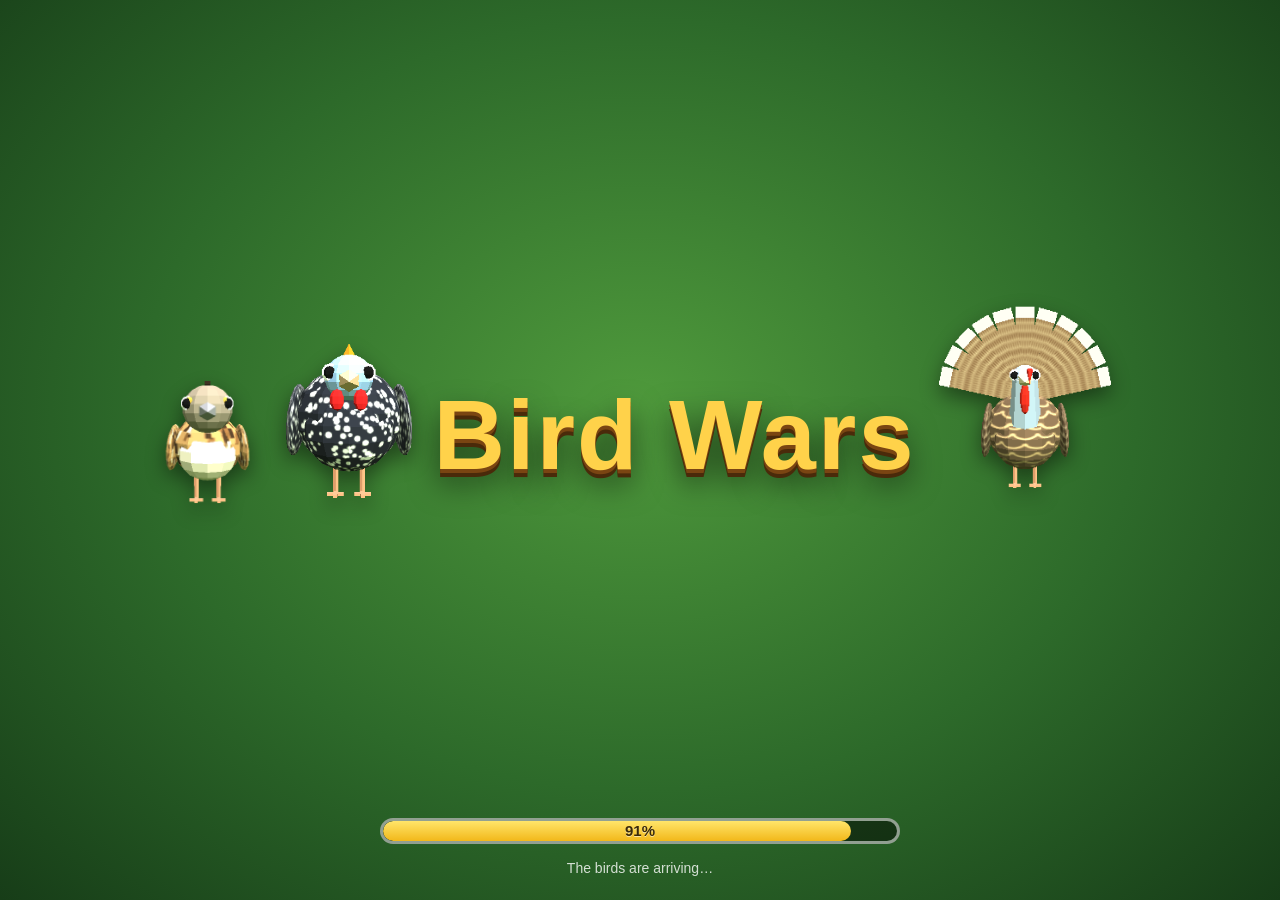
==== bird-fortress/index.html @ 9ffe7127 "Each cleared wave adds +1 day; expensive Base Expansion doubles build limits Co-Authored-By: Claude " ====
<!DOCTYPE html>
<html lang="en">
<head>
<meta http-equiv="Cache-Control" content="no-cache">
<meta charset="UTF-8">
<meta name="viewport" content="width=device-width, initial-scale=1, maximum-scale=1, user-scalable=no, viewport-fit=cover">
<meta name="mobile-web-app-capable" content="yes">
<meta name="apple-mobile-web-app-capable" content="yes">
<meta name="apple-mobile-web-app-status-bar-style" content="black-translucent">
<meta name="theme-color" content="#1d3a24">
<title>Bird Wars</title>
<link rel="manifest" href="manifest.json">
<style>
:root { --gold:#ffd24a; --green:#4caf50; --dark:rgba(18,28,20,.86); --panel:#f6ecd4; --wood:#8a5a2a; --red:#e04a3a; }
* { box-sizing:border-box; -webkit-tap-highlight-color:transparent; }
html,body { margin:0; height:100%; overflow:hidden; background:#000; font-family:'Trebuchet MS','Segoe UI',Roboto,Arial,sans-serif; color:#fff;
  user-select:none; -webkit-user-select:none; touch-action:none; overscroll-behavior:none; }
canvas#c { position:fixed; inset:0; width:100vw; height:100vh; height:100dvh; display:block; }
.hidden { display:none !important; }
button { font-family:inherit; cursor:pointer; touch-action:manipulation; }
.screen { position:fixed; inset:0; display:flex; flex-direction:column; align-items:center; justify-content:center; z-index:20; padding:env(safe-area-inset-top) env(safe-area-inset-right) env(safe-area-inset-bottom) env(safe-area-inset-left); }

/* ---------- загрузка ---------- */
#loading { background:radial-gradient(circle at 50% 40%,#2e5a34,#0e1a10); z-index:50; }
#loading .logo { font-size:clamp(28px,7vw,54px); font-weight:900; color:var(--gold); text-shadow:0 4px 0 #6a3a10, 0 8px 20px #000; margin-bottom:24px; }
.lbar { width:min(70vw,420px); height:16px; background:#0006; border-radius:10px; overflow:hidden; border:2px solid #fff4; }
.lbar i { display:block; height:100%; width:0; background:linear-gradient(90deg,#8ad04a,#ffd24a); transition:width .2s; }
#loadtxt { margin-top:10px; opacity:.8; font-size:14px; }

/* ---------- главное меню ---------- */
#menu { background:linear-gradient(90deg,rgba(0,0,0,.55),rgba(0,0,0,0) 60%); align-items:flex-start; padding-left:max(6vw,env(safe-area-inset-left)); }
.title { margin:0; font-size:clamp(34px,8vw,76px); line-height:.95; font-weight:900; color:var(--gold); letter-spacing:1px;
  text-shadow:0 3px 0 #7a4512,0 6px 0 #4a2a0a,0 10px 24px rgba(0,0,0,.6); }
.sub { margin:8px 0 18px; font-size:clamp(13px,2.4vw,18px); opacity:.9; text-shadow:0 2px 4px #000; }
.menu-col { display:flex; flex-direction:column; gap:12px; width:min(78vw,340px); }
.big { font-size:clamp(17px,3.4vw,24px); font-weight:900; letter-spacing:1px; color:#fff; padding:14px 18px; border:none; border-radius:14px;
  background:linear-gradient(#6cc04a,#3a8a2a); box-shadow:0 5px 0 #24561a,0 8px 18px rgba(0,0,0,.4); text-shadow:0 2px 0 #24561a; transition:transform .08s; }
.big:active { transform:translateY(4px); box-shadow:0 1px 0 #24561a; }
.big.blue { background:linear-gradient(#4aa8e0,#2a6ab0); box-shadow:0 5px 0 #1a3a6a,0 8px 18px rgba(0,0,0,.4); text-shadow:0 2px 0 #1a3a6a; }
.big.red { background:linear-gradient(#e86a4a,#b03a2a); box-shadow:0 5px 0 #6a1a10,0 8px 18px rgba(0,0,0,.4); text-shadow:0 2px 0 #6a1a10; }
.big.gray { background:linear-gradient(#9a9a9a,#666); box-shadow:0 5px 0 #333,0 8px 18px rgba(0,0,0,.4); text-shadow:0 2px 0 #333; }
.big:disabled { filter:grayscale(1) brightness(.7); }
.big small { display:block; font-size:12px; font-weight:400; opacity:.9; letter-spacing:0; }
.ver { position:fixed; right:12px; bottom:8px; font-size:11px; opacity:.6; }

/* ---------- панели ---------- */
.card { background:var(--panel); color:#3a2a14; border-radius:18px; border:4px solid #c8a060; box-shadow:0 10px 40px rgba(0,0,0,.6); }
#settings .card { width:min(94vw,560px); max-height:92vh; overflow:auto; padding:16px 18px; touch-action:pan-y; }
.card h2 { margin:0 0 10px; text-align:center; color:#6a3a10; font-size:24px; }
.row { display:flex; align-items:center; justify-content:space-between; gap:10px; padding:8px 0; border-bottom:1px dashed #c8a06088; flex-wrap:wrap; }
.row label { font-weight:700; }
.seg { display:flex; gap:4px; flex-wrap:wrap; }
.seg button { border:none; border-radius:8px; padding:8px 10px; background:#d8c49a; color:#4a3014; font-weight:700; font-size:13px; }
.seg button.on { background:#4caf50; color:#fff; }
input[type=range] { width:min(46vw,220px); accent-color:#4caf50; touch-action:pan-x; }
select { font-size:14px; padding:6px; border-radius:8px; }
.tog { width:56px; height:30px; border-radius:15px; border:none; background:#aaa; position:relative; }
.tog::after { content:''; position:absolute; top:3px; left:3px; width:24px; height:24px; border-radius:50%; background:#fff; transition:left .15s; }
.tog.on { background:#4caf50; } .tog.on::after { left:29px; }

/* ---------- выбор героя ---------- */
#select { background:none; justify-content:flex-end; align-items:stretch; pointer-events:none; }
#select > * { pointer-events:auto; }
#selTitle { position:fixed; top:max(10px,env(safe-area-inset-top)); left:0; right:0; text-align:center; font-size:clamp(22px,4.5vw,36px); font-weight:900; color:var(--gold); text-shadow:0 3px 0 #6a3a10,0 6px 12px #000; pointer-events:none; }
#heroCard { position:fixed; left:max(14px,env(safe-area-inset-left)); top:50%; transform:translateY(-50%); width:min(42vw,320px); padding:14px; }
#heroCard h3 { margin:0 0 4px; font-size:22px; color:#6a3a10; }
#heroCard p { margin:4px 0; font-size:14px; }
.stat { display:flex; align-items:center; gap:8px; font-size:13px; margin:4px 0; }
.stat b { width:84px; } .stat .sb { flex:1; height:9px; background:#0002; border-radius:5px; overflow:hidden; } .stat .sb i { display:block; height:100%; background:#4caf50; }
.perk { background:#fff8; border-radius:8px; padding:6px 8px; font-size:13px; margin-top:6px; border-left:4px solid #e0a020; }
#selNav { position:fixed; bottom:max(14px,env(safe-area-inset-bottom)); left:0; right:0; display:flex; justify-content:center; align-items:center; gap:12px; }
.arrow { width:60px; height:60px; border-radius:50%; border:none; font-size:28px; font-weight:900; color:#fff; background:linear-gradient(#e0a020,#a86a10); box-shadow:0 4px 0 #6a3a08; }
#dragHint { position:fixed; bottom:96px; left:0; right:0; text-align:center; font-size:13px; opacity:.8; pointer-events:none; text-shadow:0 1px 3px #000; }
@media (orientation:portrait) { #heroCard { top:auto; bottom:150px; left:50%; transform:translateX(-50%); width:min(92vw,420px); } }

/* ---------- HUD ---------- */
#hud { position:fixed; inset:0; z-index:10; pointer-events:none; }
#hud button, #hud .slot { pointer-events:auto; }
#touch { position:fixed; inset:0; z-index:9; touch-action:none; }
#topbar { position:absolute; top:max(6px,env(safe-area-inset-top)); left:max(6px,env(safe-area-inset-left)); right:max(6px,env(safe-area-inset-right)); display:flex; justify-content:space-between; align-items:flex-start; gap:6px; }
#res { display:flex; flex-wrap:wrap; gap:4px; max-width:34vw; }
.chip { background:var(--dark); border-radius:16px; padding:3px 9px 3px 5px; font-weight:800; font-size:14px; display:flex; align-items:center; gap:3px; border:2px solid #ffffff22; min-width:58px; }
.chip .ic { font-size:15px; } .chip.full { color:#ffb070; } .chip.coins { color:var(--gold); border-color:#ffd24a66; }
#basebox { flex:1; max-width:440px; text-align:center; }
#basebox .lbl { font-size:12px; font-weight:800; text-shadow:0 1px 3px #000; }
.hpbar { position:relative; height:20px; background:#0009; border:2px solid #fff; border-radius:10px; overflow:hidden; box-shadow:0 3px 8px #0006; }
.hpbar i { display:block; height:100%; width:100%; background:linear-gradient(#7ee05a,#2e9a2a); transition:width .25s; }
.hpbar i.mid { background:linear-gradient(#ffd24a,#d89a10); } .hpbar i.low { background:linear-gradient(#ff7a5a,#c02a1a); }
.hpbar span { position:absolute; inset:0; font-size:12px; font-weight:900; line-height:16px; text-shadow:0 1px 2px #000; }
#waveinfo { margin-top:3px; display:inline-block; background:var(--dark); border-radius:10px; padding:2px 10px; font-size:13px; font-weight:800; }
#waveinfo.alarm { background:#b02a1aee; animation:pulse 1s infinite; }
@keyframes pulse { 50% { transform:scale(1.06); } }
#topright { display:flex; gap:6px; align-items:center; }
#daytxt { background:var(--dark); border-radius:12px; padding:4px 8px; font-size:13px; font-weight:800; }
.sq { width:44px; height:44px; border-radius:12px; border:2px solid #fff6; background:var(--dark); font-size:20px; color:#fff; }
#leftinfo { position:absolute; left:max(8px,env(safe-area-inset-left)); top:calc(max(6px,env(safe-area-inset-top)) + 64px); width:min(34vw,240px); display:flex; flex-direction:column; gap:5px; }
.phb { display:flex; align-items:center; gap:4px; font-size:14px; } .phb .hpbar { flex:1; height:14px; } .phb .hpbar span { line-height:11px; font-size:10px; }
#quest { background:var(--dark); border-radius:10px; padding:5px 8px; font-size:12px; border-left:4px solid var(--gold); }
#quest b { color:var(--gold); }
#birdcount { background:var(--dark); border-radius:10px; padding:3px 8px; font-size:12px; align-self:flex-start; }
#compass { position:absolute; top:42%; left:50%; width:44px; height:44px; margin:-22px; font-size:34px; color:var(--gold); text-shadow:0 0 6px #000; display:flex; align-items:center; justify-content:center; }
#btn-wave { position:absolute; right:max(8px,env(safe-area-inset-right)); top:calc(max(6px,env(safe-area-inset-top)) + 54px); border:none; border-radius:12px; padding:8px 10px; font-weight:800; font-size:12px; color:#fff; background:linear-gradient(#e08a2a,#a85a10); box-shadow:0 3px 0 #6a3a08; }
#prompt { position:absolute; left:50%; bottom:calc(max(10px,env(safe-area-inset-bottom)) + 84px); transform:translateX(-50%); }
#prompt button { border:none; border-radius:14px; padding:10px 16px; font-size:15px; font-weight:800; color:#3a2a14; background:linear-gradient(#fff3c8,#f0c860); box-shadow:0 4px 0 #a07020,0 6px 14px #0006; white-space:nowrap; }
#toolbar { position:absolute; left:50%; transform:translateX(-50%); bottom:max(8px,env(safe-area-inset-bottom)); display:flex; gap:6px; background:#0007; padding:5px; border-radius:16px; }
.slot { width:58px; height:62px; border-radius:12px; border:2px solid #ffffff33; background:linear-gradient(#3a4a3a,#1e2a1e); color:#fff; font-size:26px; display:flex; flex-direction:column; align-items:center; justify-content:center; padding:0; }
.slot small { font-size:10px; font-weight:700; opacity:.9; margin-top:1px; }
.slot.on { border-color:var(--gold); box-shadow:0 0 0 2px var(--gold) inset; }
.slot.locked { opacity:.45; }
.stick { position:absolute; width:130px; height:130px; margin:-65px; border-radius:50%; background:radial-gradient(circle,#ffffff22,#ffffff0a); border:3px solid #ffffff55; pointer-events:none; opacity:.55; transition:opacity .15s; }
.stick.active { opacity:1; }
.stick .knob { position:absolute; left:50%; top:50%; width:58px; height:58px; margin:-29px; border-radius:50%; background:radial-gradient(circle at 35% 35%,#fff,#bbb); box-shadow:0 3px 8px #0008; }
.stick .lbl { position:absolute; top:-20px; width:100%; text-align:center; font-size:11px; font-weight:700; opacity:.85; text-shadow:0 1px 2px #000; }
#actions { position:absolute; right:max(14px,env(safe-area-inset-right)); bottom:calc(max(10px,env(safe-area-inset-bottom)) + 76px); display:grid; grid-template-areas:'. use' 'run act'; align-items:end; justify-items:center; gap:8px 10px; }
#btn-use { grid-area:use; } #btn-act { grid-area:act; } #btn-run { grid-area:run; width:72px; height:72px; font-size:32px; }
@media (max-height:430px) { #btn-run { width:64px; height:64px; font-size:28px; } }
.round { width:64px; height:64px; border-radius:50%; border:3px solid #fff8; font-size:28px; color:#fff; background:radial-gradient(circle at 40% 35%,#6a8a6a,#253525); box-shadow:0 4px 10px #0008; }
.round.bigr { width:84px; height:84px; font-size:38px; background:radial-gradient(circle at 40% 35%,#ff9a5a,#b04a1a); }
.round:active { transform:scale(.92); }
#buildbar { position:absolute; left:50%; transform:translateX(-50%); bottom:calc(max(8px,env(safe-area-inset-bottom)) + 76px); display:flex; gap:8px; align-items:center; background:var(--dark); padding:8px; border-radius:16px; border:2px solid var(--gold); }
#buildbar button { border:none; border-radius:12px; padding:10px 12px; font-weight:800; font-size:14px; color:#fff; }
#bb-place { background:linear-gradient(#6cc04a,#3a8a2a); } #bb-rot { background:linear-gradient(#4aa8e0,#2a6ab0); } #bb-cancel { background:linear-gradient(#e86a4a,#b03a2a); }
#bb-info { font-size:12px; max-width:150px; line-height:1.25; }
#bb-info .bad { color:#ff8a7a; }
#bars { position:fixed; inset:0; pointer-events:none; z-index:8; }
.wbar { position:absolute; width:44px; height:6px; margin-left:-22px; background:#000a; border-radius:3px; overflow:hidden; border:1px solid #0008; }
.wbar i { display:block; height:100%; }
#floats { position:fixed; inset:0; pointer-events:none; z-index:12; }
.ft { position:absolute; font-weight:900; font-size:18px; text-shadow:0 2px 0 #000,0 0 6px #000; white-space:nowrap; transform:translate(-50%,-50%); }
#toasts { position:fixed; top:calc(max(6px,env(safe-area-inset-top)) + 84px); left:50%; transform:translateX(-50%); z-index:30; display:flex; flex-direction:column; align-items:center; gap:5px; pointer-events:none; width:min(40vw,460px); }
@media (orientation:portrait) { #toasts { width:92vw; top:auto; bottom:170px; } }
.toast { background:var(--dark); border-radius:12px; padding:6px 12px; font-weight:700; font-size:13px; border-left:5px solid #8ab4f8; animation:tin .25s; text-align:center; }
.toast.good { border-color:#6ad04a; } .toast.bad { border-color:#ff5a4a; } .toast.warn { border-color:#ffc04a; }
@keyframes tin { from { opacity:0; transform:translateY(-10px); } }
#banner { position:fixed; top:34%; left:0; right:0; text-align:center; font-size:clamp(40px,10vw,86px); font-weight:900; color:#ff6a4a; text-shadow:0 4px 0 #5a1008,0 8px 24px #000; z-index:25; pointer-events:none; animation:ban 2.2s forwards; }
@keyframes ban { 0% { transform:scale(2); opacity:0; } 15% { transform:scale(1); opacity:1; } 80% { opacity:1; } 100% { opacity:0; transform:scale(.9); } }
#flash { position:fixed; inset:0; background:radial-gradient(circle,transparent 50%,rgba(255,0,0,.5)); opacity:0; pointer-events:none; z-index:11; transition:opacity .3s; }
#saveic { position:fixed; right:12px; bottom:12px; font-size:20px; opacity:0; transition:opacity .4s; z-index:30; pointer-events:none; }

/* ---------- модальные окна ---------- */
#modal { position:fixed; inset:0; z-index:40; background:#0008; display:flex; align-items:center; justify-content:center; padding:max(8px,env(safe-area-inset-top)) max(8px,env(safe-area-inset-right)) max(8px,env(safe-area-inset-bottom)) max(8px,env(safe-area-inset-left)); }
#modal .card { width:min(96vw,760px); max-height:94vh; display:flex; flex-direction:column; overflow:hidden; }
.mhead { display:flex; align-items:center; justify-content:space-between; padding:8px 12px; background:linear-gradient(#c8904a,#a06a2a); color:#fff; font-weight:900; font-size:19px; text-shadow:0 2px 0 #5a3a10; }
.mhead button { width:40px; height:40px; border-radius:10px; border:none; background:#e04a3a; color:#fff; font-size:20px; font-weight:900; box-shadow:0 3px 0 #7a1a10; }
#mtabs { display:flex; gap:4px; padding:6px 8px 0; overflow-x:auto; flex-shrink:0; touch-action:pan-x; }
#mtabs button { border:none; border-radius:10px 10px 0 0; padding:8px 10px; font-weight:800; font-size:13px; background:#d8c49a; color:#5a3a14; white-space:nowrap; }
#mtabs button.on { background:#fffaf0; }
#mbody { padding:10px; overflow-y:auto; background:#fffaf0; flex:1; touch-action:pan-y; -webkit-overflow-scrolling:touch; }
.grid { display:grid; grid-template-columns:repeat(auto-fill,minmax(150px,1fr)); gap:8px; }
.item { background:#fff; border:2px solid #e0c890; border-radius:12px; padding:8px; display:flex; flex-direction:column; gap:4px; color:#3a2a14; text-align:left; font-size:13px; }
.item .nm { font-weight:900; font-size:14px; } .item .ico { font-size:28px; } .item .ds { font-size:11px; opacity:.8; flex:1; }
.item.lock { opacity:.55; }
.item .limit { text-align:center; font-size:12px; font-weight:800; color:#5a7a2a; background:#eef6e0; border-radius:8px; padding:2px 0; }
.item .limit.full { color:#b03a1a; background:#fbe4dc; }
.item.lock .limit { opacity:1; }
.cost { font-weight:800; font-size:13px; } .cost .no { color:#d0301a; }
.btn { border:none; border-radius:10px; padding:9px 12px; font-weight:800; font-size:14px; color:#fff; background:linear-gradient(#6cc04a,#3a8a2a); box-shadow:0 3px 0 #24561a; }
.btn.blue { background:linear-gradient(#4aa8e0,#2a6ab0); box-shadow:0 3px 0 #1a3a6a; } .btn.red { background:linear-gradient(#e86a4a,#b03a2a); box-shadow:0 3px 0 #6a1a10; }
.btn.gold { background:linear-gradient(#ffd24a,#d89a10); color:#4a2a08; box-shadow:0 3px 0 #8a5a08; }
.btn:disabled { filter:grayscale(1); opacity:.6; }
.sect { margin:6px 0 10px; } .sect h4 { margin:0 0 6px; color:#6a3a10; font-size:15px; }
.binfo { display:flex; gap:12px; align-items:center; flex-wrap:wrap; }
.binfo .ico { font-size:44px; }
.hpline { height:12px; background:#0002; border-radius:6px; overflow:hidden; width:200px; } .hpline i { display:block; height:100%; background:#4caf50; }
.acts { display:flex; flex-wrap:wrap; gap:8px; margin-top:8px; }
.bird-pic { width:84px; height:84px; border-radius:12px; background:radial-gradient(circle,#e8f4d8,#a8c890); object-fit:contain; align-self:center; }
.bird-row { display:flex; gap:10px; align-items:center; background:#fff; border:2px solid #e0c890; border-radius:12px; padding:6px; margin-bottom:6px; color:#3a2a14; font-size:13px; flex-wrap:wrap; }
.bird-row .bird-pic { width:56px; height:56px; }
.bird-row .info { flex:1; min-width:120px; }
.tag { display:inline-block; font-size:11px; padding:1px 6px; border-radius:6px; background:#e8d8b0; margin-left:4px; }
.tag.g { background:#c8f0b0; } .tag.r { background:#ffd0c0; }

/* ---------- пауза / конец ---------- */
#pause, #over, #bye { background:rgba(0,0,0,.6); z-index:45; }
#over h1 { color:#ff6a4a; font-size:clamp(32px,8vw,64px); margin:0 0 8px; text-shadow:0 4px 0 #5a1008; }
#bye h1 { color:var(--gold); }
#rotate { position:fixed; inset:0; z-index:60; background:#0e1a10f0; display:none; flex-direction:column; align-items:center; justify-content:center; text-align:center; padding:20px; gap:14px; font-size:18px; }
#rotate .ph { font-size:64px; animation:rot 2s infinite; }
@keyframes rot { 50% { transform:rotate(90deg); } }
@media (orientation:portrait) and (pointer:coarse) { body.ask-rotate #rotate { display:flex; } }

/* компактнее на маленьких экранах */
@media (max-height:430px) {
  .chip { font-size:12px; padding:2px 7px 2px 4px; min-width:50px; } .chip .ic { font-size:13px; }
  .slot { width:50px; height:52px; font-size:22px; } .slot small { font-size:9px; }
  .round { width:56px; height:56px; font-size:24px; } .round.bigr { width:74px; height:74px; font-size:32px; }
  #leftinfo { top:calc(max(6px,env(safe-area-inset-top)) + 54px); }
  #actions { bottom:calc(max(8px,env(safe-area-inset-bottom)) + 66px); }
  #prompt { bottom:calc(max(8px,env(safe-area-inset-bottom)) + 70px); }
  #buildbar { bottom:calc(max(8px,env(safe-area-inset-bottom)) + 66px); }
  .big { padding:10px 16px; }
  .menu-col { gap:9px; }
}
@media (orientation:portrait) {
  #res { max-width:60vw; } #basebox { position:absolute; top:62px; left:0; right:0; margin:auto; max-width:80vw; }
  #leftinfo { top:130px; }
  .slot { width:52px; }
}

#crosshair { position:absolute; left:50%; top:50%; width:8px; height:8px; margin:-4px; border-radius:50%; background:#fff; box-shadow:0 0 0 2px #0008; display:none; }
body.fp #crosshair { display:block; }
.seedrow { display:flex; align-items:center; gap:6px; margin-top:8px; flex-wrap:wrap; }
.seedrow input { width:120px; font-size:16px; padding:5px 8px; border-radius:8px; border:2px solid #c8a060; background:#fff; color:#3a2a14; font-family:inherit; user-select:text; -webkit-user-select:text; }
.seedrow .biome { font-size:12px; font-weight:800; color:#2a6a2a; }
#over .results { width:min(94vw,640px); max-height:92vh; overflow-y:auto; padding:14px 16px; text-align:center; touch-action:pan-y; }
#over .results h1 { color:#c0301a; font-size:clamp(26px,6vw,40px); margin:0 0 4px; text-shadow:none; }
.rsub { font-size:13px; opacity:.85; margin-bottom:10px; }
.rgrid { display:grid; grid-template-columns:repeat(auto-fill,minmax(150px,1fr)); gap:5px; text-align:left; }
#over-menu { position:sticky; bottom:0; width:min(80vw,320px); }
@media (max-height:430px) { #over .results { padding:8px 12px; } #over .results h1 { font-size:24px; } .rs { padding:3px 6px; font-size:12px; } .rs .ri { font-size:16px; } .rs b { font-size:14px; } .rnote { margin:6px 0; } .rsub { margin-bottom:6px; } }
.rs { display:flex; align-items:center; gap:8px; background:#fff; border:2px solid #e0c890; border-radius:10px; padding:6px 8px; font-size:13px; }
.rs .ri { font-size:20px; width:24px; text-align:center; } .rs .rl { flex:1; } .rs b { font-size:16px; color:#6a3a10; font-variant-numeric:tabular-nums; }
.rnote { margin:10px 0; font-size:12px; color:#a04020; }
.stb { display:flex; align-items:center; gap:4px; font-size:11px; margin-top:-2px; }
.stbar { flex:1; height:6px; background:#0008; border-radius:3px; overflow:hidden; border:1px solid #fff6; }
.stbar i { display:block; height:100%; width:100%; background:linear-gradient(90deg,#ffd24a,#ffe98a); }
.stbar i.tired { background:#e0703a; }
#btn-run.on { background:radial-gradient(circle at 40% 35%,#ffe066,#d89a10); border-color:#fff; }
#daytxt small { font-size:10px; font-weight:700; opacity:.9; }
#bossbar { margin:4px auto 0; width:90%; background:#3a0a0acc; border:2px solid #ff6a4a; border-radius:10px; padding:2px 8px 4px; font-size:12px; font-weight:900; }
#bossbar .bb { height:8px; background:#0008; border-radius:4px; overflow:hidden; margin-top:2px; } #bossbar .bb i { display:block; height:100%; background:linear-gradient(90deg,#ff3a2a,#ff9a4a); }
#langpick { background:radial-gradient(circle at 50% 40%,#2e5a34ee,#0e1a10f5); z-index:55; }
#langpick .lp { width:min(94vw,560px); max-height:92vh; overflow-y:auto; padding:14px 16px; touch-action:pan-y; }
#lp-list { display:grid; grid-template-columns:repeat(auto-fill,minmax(150px,1fr)); gap:8px; }
#lp-list button { display:flex; align-items:center; gap:10px; border:2px solid #e0c890; background:#fff; border-radius:12px; padding:10px 12px; font-size:17px; font-weight:800; color:#3a2a14; text-align:left; }
#lp-list button .fl { font-size:28px; line-height:1; }
#lp-list button.on { border-color:#4caf50; background:#eaf7e2; box-shadow:0 0 0 2px #4caf50 inset; }
.langbtn { position:fixed; right:max(12px,env(safe-area-inset-right)); top:max(12px,env(safe-area-inset-top)); width:48px; height:48px; border-radius:50%; border:2px solid #fff8; background:#0008; font-size:24px; color:#fff; }
/* ---------- загрузка: название и три птицы рядом с ним, жёлтая полоска ---------- */
#loading { background:radial-gradient(ellipse at 50% 45%,#4f9a3c 0%,#2d6a2a 55%,#173d18 100%); }
.ld-row { position:absolute; left:0; right:0; top:44%; transform:translateY(-50%); display:flex; align-items:flex-end; justify-content:center; padding:0 12px; }
.ld-side { display:flex; align-items:flex-end; }
.ldb { display:block; height:min(clamp(80px,19vmin,170px),17vw); width:auto; filter:drop-shadow(0 8px 10px rgba(0,0,0,.45)); animation:ldbreath 2.6s ease-in-out infinite; transform-origin:50% 100%; }
.ldb.ldsmall { height:min(clamp(60px,14vmin,125px),12vw); margin-right:-6px; animation-delay:.4s; }
.ldb.ldbig { height:min(clamp(100px,25vmin,220px),22vw); animation-delay:.9s; }
@keyframes ldbreath { 50% { transform:scale(1.04,0.97); } }
.ld-title { font-size:min(clamp(42px,11vmin,104px),10vw); font-weight:900; color:#ffd24a; letter-spacing:2px; white-space:nowrap; line-height:1.1; padding-bottom:clamp(6px,2vmin,16px); text-shadow:0 4px 0 #7a4512,0 8px 0 #4a2a0a,0 14px 30px rgba(0,0,0,.6); }
.ld-bottom { position:absolute; left:0; right:0; bottom:max(24px,env(safe-area-inset-bottom)); display:flex; flex-direction:column; align-items:center; gap:6px; }
#loading .lbar { position:relative; width:min(78vw,520px); height:26px; background:#0007; border:3px solid #fff8; border-radius:14px; }
#loading .lbar i { background:linear-gradient(#ffe56a,#f2b81a); border-radius:10px; }
#loadpct { position:absolute; inset:0; text-align:center; font-weight:900; font-size:15px; line-height:20px; color:#3a2a08; text-shadow:0 1px 0 #fff8; }
/* ---------- слоты сохранений ---------- */
#slotsTitle { font-size:18px; font-weight:900; text-shadow:0 2px 4px #000; }
#slotList { display:flex; flex-direction:column; gap:8px; }
.slotrow { display:flex; gap:6px; }
.slotbtn { flex:1; display:flex; flex-direction:column; align-items:flex-start; gap:2px; text-align:left; border:none; border-radius:12px; padding:9px 12px; background:linear-gradient(#4aa8e0,#2a6ab0); color:#fff; box-shadow:0 4px 0 #1a3a6a; font-size:16px; }
.slotbtn small { font-size:12px; opacity:.95; } .slotbtn .sl2 { font-size:11px; opacity:.8; }
.slotbtn.empty { background:linear-gradient(#6cc04a,#3a8a2a); box-shadow:0 4px 0 #24561a; }
.slotbtn.warn { background:linear-gradient(#e8a03a,#b0661a); }
.slotbtn:disabled { filter:grayscale(1) brightness(.7); }
.slotdel { border:none; border-radius:12px; padding:0 10px; background:linear-gradient(#e86a4a,#b03a2a); color:#fff; font-weight:800; font-size:12px; box-shadow:0 4px 0 #6a1a10; }
@media (max-height:500px) { #menu.slots-open .title, #menu.slots-open .sub { display:none; } .slotbtn { padding:6px 10px; font-size:14px; } #slotList { gap:6px; } }
/* ---------- совместная игра ---------- */
#lobby { background:rgba(0,0,0,.65); z-index:56; }
#lobby .lb { width:min(94vw,520px); max-height:92vh; overflow-y:auto; padding:14px 16px; text-align:center; touch-action:pan-y; }
#lobby h2 { margin:0 0 6px; }
.lb-coderow { font-size:16px; font-weight:700; display:flex; gap:8px; align-items:center; justify-content:center; flex-wrap:wrap; }
#lb-code { font-size:34px; letter-spacing:6px; color:#6a3a10; background:#fff; border:3px dashed #c8a060; border-radius:12px; padding:2px 12px; user-select:text; -webkit-user-select:text; }
#lb-players { margin-top:8px; font-weight:800; }
#lb-list { display:flex; flex-direction:column; gap:5px; margin:6px 0; }
.lb-p { display:flex; align-items:center; gap:8px; background:#fff; border:2px solid #e0c890; border-radius:10px; padding:6px 10px; font-size:15px; text-align:left; }
.lb-p .tag { margin-left:auto; }
#lb-wait { font-size:14px; opacity:.85; margin:6px 0; }
#lb-note { font-size:12px; background:#eef6e0; border-radius:8px; padding:6px 8px; margin:6px 0; }
.lb-btns { display:flex; gap:8px; justify-content:center; flex-wrap:wrap; }
.lb-btns .big { flex:1; min-width:130px; padding:10px 12px; font-size:17px; }
#joinCode { font-size:30px; letter-spacing:8px; text-align:center; text-transform:uppercase; padding:8px; border-radius:12px; border:3px solid #ffd24a; background:#fffaf0; color:#3a2a14; font-family:inherit; font-weight:900; user-select:text; -webkit-user-select:text; }
#mpbadge { background:#5a2a7acc; border-radius:10px; padding:3px 8px; font-size:12px; font-weight:800; align-self:flex-start; }
@media (max-height:430px) { #lb-code { font-size:26px; } #lb-note { font-size:11px; } .lb-p { padding:3px 8px; font-size:13px; } }
/* ---------- предупреждение о графике «ПК» ---------- */
#pcwarn { background:rgba(0,0,0,.7); z-index:58; }
#pcwarn .pcw { width:min(92vw,520px); max-height:92vh; overflow-y:auto; padding:16px 18px; text-align:center; touch-action:pan-y; border-color:#e0a020; }
#pcwarn h2 { color:#c0301a; font-size:26px; margin:0 0 6px; letter-spacing:1px; }
.pcw-head { font-size:18px; font-weight:900; color:#6a3a10; }
#pcwarn p { font-size:14px; margin:8px 0; }
.pcw-note { background:#ffe8e0; border:2px dashed #e06a4a; border-radius:10px; padding:8px 10px; color:#a02a1a; font-weight:700; }
.pcw-btns { display:flex; gap:10px; justify-content:center; margin-top:10px; flex-wrap:wrap; }
.pcw-btns .big { flex:1; min-width:140px; padding:10px 14px; font-size:18px; }
.seg button.pcq { background:#2a2e3a; color:#ffd24a; }
.seg button.pcq.on { background:linear-gradient(#ffd24a,#d89a10); color:#4a2a08; }
@media (max-height:430px) { #pcwarn p { font-size:12px; margin:5px 0; } #pcwarn h2 { font-size:20px; } }
/* ---------- Золотые птицы ---------- */
.gbi { width:1.25em; height:1.25em; vertical-align:-0.3em; display:inline-block; }
#gbBadge { position:fixed; right:calc(max(12px,env(safe-area-inset-right)) + 58px); top:max(16px,env(safe-area-inset-top)); background:#0008; border:2px solid #ffd24a88; border-radius:20px; padding:6px 12px; font-size:18px; color:#ffd24a; }
.gbline { font-size:13px; margin-bottom:4px; color:#6a3a10; }
.lockline { background:#fff3c8; border:2px dashed #d8a020; border-radius:8px; padding:4px 8px; font-weight:800; font-size:13px; margin:4px 0; color:#8a5a08; }
#sel-go.gold { background:linear-gradient(#ffd24a,#d89a10); color:#4a2a08; box-shadow:0 5px 0 #8a5a08; text-shadow:none; }
.gbreward { margin:6px 0; font-size:16px; } .gbreward small { font-size:12px; opacity:.8; }
.wintxt { margin:4px 0 8px; font-size:15px; font-weight:700; color:#2a6a2a; }
#over.win .results h1 { color:#c89a10; }
#biomeSel { font-size:14px; padding:4px 6px; border-radius:8px; border:2px solid #c8a060; }
/* ---------- кат-сцена: остаётся только пауза ---------- */
body.cutscene #hud > *:not(#topright), body.cutscene #topright > *:not(#btn-pause), body.cutscene #bars, body.cutscene #floats { display:none !important; }
body.cutscene #touch { pointer-events:none; }
/* ---------- масштаб интерфейса (только GUI, мир не меняется) ---------- */
:root { --ui: 1; }
.rico { width:1.05em; height:1.05em; display:inline-block; vertical-align:-0.18em; }
.seg.diff { margin-top:4px; } .seg.diff button { padding:6px 7px; font-size:12px; }
.seg.diff button.on.d-hard { background:#e0782a; } .seg.diff button.on.d-impossible { background:#b02a2a; } .seg.diff button.on.d-easy { background:#3aa0d0; }
#res { transform:scale(var(--ui)); transform-origin:top left; }
#basebox { transform:scale(var(--ui)); transform-origin:top center; }
#topright { transform:scale(var(--ui)); transform-origin:top right; }
#leftinfo { transform:scale(var(--ui)); transform-origin:top left; top:calc(max(6px,env(safe-area-inset-top)) + 64px * var(--ui)); }
#btn-wave { transform:scale(var(--ui)); transform-origin:top right; top:calc(max(6px,env(safe-area-inset-top)) + 54px * var(--ui)); }
#toolbar { transform:translateX(-50%) scale(var(--ui)); transform-origin:bottom center; }
#prompt { transform:translateX(-50%) scale(var(--ui)); transform-origin:bottom center; bottom:calc(max(10px,env(safe-area-inset-bottom)) + 84px * var(--ui)); }
#buildbar { transform:translateX(-50%) scale(var(--ui)); transform-origin:bottom center; bottom:calc(max(8px,env(safe-area-inset-bottom)) + 76px * var(--ui)); }
#actions { transform:scale(var(--ui)); transform-origin:bottom right; bottom:calc(max(10px,env(safe-area-inset-bottom)) + 76px * var(--ui)); }
.stick { transform:scale(var(--ui)); }
#compass { font-size:calc(34px * var(--ui)); }
.ft { font-size:calc(18px * var(--ui)); }
#toasts { transform:translateX(-50%) scale(var(--ui)); transform-origin:top center; }
#modal .card { width:calc(min(96vw,760px) / var(--ui)); max-height:calc(94vh / var(--ui)); transform:scale(var(--ui)); }
#settings .card { width:calc(min(94vw,560px) / var(--ui)); max-height:calc(92vh / var(--ui)); transform:scale(var(--ui)); }
#menu > * { transform:scale(var(--ui)); transform-origin:left center; }
#pause > *, #over > *, #bye > * { transform:scale(var(--ui)); }
#heroCard { top:calc(max(8px,env(safe-area-inset-top)) + 46px); transform:scale(var(--ui)); transform-origin:top left; }
#selNav { pointer-events:none; } #selNav > * { pointer-events:auto; }
#heroCard .stats { display:grid; grid-template-columns:1fr 1fr; column-gap:10px; }
#heroCard .stat b { width:66px; }
@media (max-height:430px) { #heroCard { padding:8px 10px; width:min(50vw,390px); } #heroCard > p, #heroCard .ddesc, #heroCard .perk, #heroCard .gbline { display:none; } #biomeSel { max-width:150px; font-size:12px; } #heroCard h3 { margin:0; } .seedrow { margin-top:5px; } .seedrow input { width:100px; padding:3px 6px; } .seg.diff { flex-wrap:nowrap; gap:3px; } .seg.diff button { padding:5px 4px; font-size:11px; white-space:nowrap; } #heroCard h3 { font-size:17px; } #heroCard p { font-size:12px; margin:2px 0; } #heroCard .stat { margin:1px 0; font-size:12px; } #heroCard .perk { font-size:12px; padding:4px 6px; margin-top:4px; } #dragHint { display:none; } }
#selNav { transform:scale(var(--ui)); transform-origin:bottom center; }
#selTitle { transform:scale(var(--ui)); transform-origin:top center; }
@media (max-height:430px) {
  #leftinfo { top:calc(max(6px,env(safe-area-inset-top)) + 54px * var(--ui)); }
  #actions { bottom:calc(max(8px,env(safe-area-inset-bottom)) + 66px * var(--ui)); }
  #prompt { bottom:calc(max(8px,env(safe-area-inset-bottom)) + 70px * var(--ui)); }
  #buildbar { bottom:calc(max(8px,env(safe-area-inset-bottom)) + 66px * var(--ui)); }
}
@media (orientation:portrait) {
  #heroCard { top:auto; transform:translateX(-50%) scale(var(--ui)); transform-origin:bottom center; }
  #toasts { transform:scale(var(--ui)); transform-origin:bottom center; left:4vw; }
  #leftinfo { top:calc(130px * var(--ui)); }
}
</style>
</head>
<body>
<canvas id="c"></canvas>
<div id="touch"></div>

<div id="loading" class="screen">
  <div class="ld-row">
    <div id="ld-left" class="ld-side"></div>
    <div class="ld-title">Bird Wars</div>
    <div id="ld-right" class="ld-side"></div>
  </div>
  <div class="ld-bottom">
    <div class="lbar"><i id="loadbar"></i><span id="loadpct">0%</span></div>
    <div id="loadtxt">Loading…</div>
  </div>
</div>

<div id="menu" class="screen hidden">
  <h1 class="title" data-i18n-html="title_html">Bird<br>Wars</h1>
  <div class="sub" data-i18n="subtitle"></div>
  <div class="menu-col" id="m-main">
    <button class="big" data-act="play" data-i18n="play"></button>
    <button class="big blue" data-act="settings" data-i18n="settings_b"></button>
    <button class="big red" data-act="exit" data-i18n="exit"></button>
  </div>
  <div class="menu-col hidden" id="m-play">
    <button class="big" data-act="new" data-i18n="newgame"></button>
    <button class="big blue" data-act="continue" id="btn-continue"><span data-i18n="continue"></span><small id="saveinfo"></small></button>
    <button class="big" data-act="mp" data-i18n="mp_btn" style="background:linear-gradient(#b06ae0,#7a3ab0);box-shadow:0 5px 0 #4a1a6a,0 8px 18px rgba(0,0,0,.4);text-shadow:0 2px 0 #4a1a6a"></button>
    <button class="big gray" data-act="back" data-i18n="back"></button>
  </div>
  <div class="menu-col hidden" id="m-mp">
    <button class="big" data-act="mp-create" data-i18n="mp_create"></button>
    <button class="big blue" data-act="mp-join" data-i18n="mp_join"></button>
    <button class="big gray" data-act="mp-back" data-i18n="back"></button>
  </div>
  <div class="menu-col hidden" id="m-join">
    <input id="joinCode" maxlength="5" autocomplete="off" autocapitalize="characters" spellcheck="false">
    <button class="big" data-act="join-next" data-i18n="next"></button>
    <button class="big gray" data-act="join-back" data-i18n="back"></button>
  </div>
  <div class="menu-col hidden" id="m-slots">
    <div id="slotsTitle"></div>
    <div id="slotList"></div>
    <button class="big gray" data-act="slots-back" data-i18n="back"></button>
  </div>
  <div class="ver" data-i18n="ver"></div>
  <button class="langbtn" id="btn-lang">🌍</button>
  <div id="gbBadge" title="Gold Coins"></div>
</div>

<div id="settings" class="screen hidden" style="background:rgba(0,0,0,.55)">
  <div class="card">
    <h2 data-i18n="s_title"></h2>
    <div class="row"><label data-i18n="s_lang"></label><select id="s-lang"></select></div>
    <div class="row"><label data-i18n="s_graphics"></label><div class="seg" id="s-quality">
      <button data-v="low" data-i18n="q_low"></button><button data-v="medium" data-i18n="q_medium"></button><button data-v="high" data-i18n="q_high"></button><button data-v="ultra" data-i18n="q_ultra"></button><button data-v="pc" class="pcq" data-i18n="q_pc"></button></div></div>
    <div class="row"><label data-i18n="s_res"></label><select id="s-res">
      <option value="auto" data-i18n="res_auto"></option><option value="480">854×480</option><option value="540">960×540</option><option value="720">1280×720</option><option value="900">1600×900</option><option value="1080">1920×1080</option><option value="1440">2560×1440</option></select></div>
    <div class="row"><label data-i18n="s_view"></label><div class="seg" id="s-view"><button data-v="third" data-i18n="view_third"></button><button data-v="first" data-i18n="view_first"></button></div></div>
    <div class="row"><label><span data-i18n="s_ui"></span> <span id="s-uiScaleV"></span></label><input type="range" id="s-uiScale" min="60" max="150" step="5"></div>
    <div class="row"><label data-i18n="s_music"></label><button class="tog" id="s-musicOn"></button></div>
    <div class="row"><label data-i18n="s_musicVol"></label><input type="range" id="s-musicVol" min="0" max="100"></div>
    <div class="row"><label data-i18n="s_sfx"></label><button class="tog" id="s-sfxOn"></button></div>
    <div class="row"><label data-i18n="s_sfxVol"></label><input type="range" id="s-sfxVol" min="0" max="100"></div>
    <div class="row"><label data-i18n="s_auto"></label><button class="tog" id="s-autoAct"></button></div>
    <div class="row"><label data-i18n="s_camDist"></label><input type="range" id="s-camDist" min="60" max="160"></div>
    <div class="row"><label data-i18n="s_sens"></label><input type="range" id="s-sens" min="30" max="200"></div>
    <div class="row"><label data-i18n="s_full"></label><button class="btn blue" id="s-full" data-i18n="s_fullBtn"></button></div>
    <div style="text-align:center;margin-top:12px"><button class="big gray" id="s-back" style="width:220px" data-i18n="back"></button></div>
  </div>
</div>

<div id="select" class="screen hidden">
  <div id="selTitle" data-i18n="sel_title"></div>
  <div id="heroCard" class="card"></div>
  <div id="dragHint" data-i18n="drag_hint"></div>
  <div id="selNav">
    <button class="big gray" id="sel-back" style="padding:12px 16px">◀</button>
    <button class="arrow" id="sel-prev">‹</button>
    <button class="big" id="sel-go" data-i18n="start"></button>
    <button class="arrow" id="sel-next">›</button>
  </div>
</div>

<div id="hud" class="hidden">
  <div id="topbar">
    <div id="res"></div>
    <div id="basebox">
      <div class="lbl" data-i18n="base_lbl"></div>
      <div class="hpbar"><i id="basehp"></i><span id="basehptxt"></span></div>
      <div id="waveinfo"></div>
      <div id="bossbar" class="hidden"><span id="bossname"></span><div class="bb"><i id="bosshp"></i></div></div>
    </div>
    <div id="topright"><span id="daytxt"></span><button class="sq" id="btn-view" title="1st / 3rd person (V)">👁</button><button class="sq" id="btn-pause">⏸</button></div>
  </div>
  <div id="leftinfo">
    <div class="phb">❤️<div class="hpbar"><i id="php"></i><span id="phptxt"></span></div></div>
    <div class="stb"><span>⚡</span><div class="stbar"><i id="pst"></i></div></div>
    <div id="quest"></div>
    <div id="birdcount"></div>
    <div id="mpbadge" class="hidden"></div>
  </div>
  <div id="compass" class="hidden">➤</div>
  <div id="crosshair"></div>
  <button id="btn-wave" data-i18n="wave_now"></button>
  <div id="prompt"></div>
  <div id="stickL" class="stick"><div class="lbl" data-i18n="move"></div><div class="knob"></div></div>
  <div id="stickR" class="stick"><div class="lbl" data-i18n="camera"></div><div class="knob"></div></div>
  <div id="actions">
    <button class="round" id="btn-run" title="Shift">🏃</button>
    <button class="round" id="btn-use" title="E">✋</button>
    <button class="round bigr" id="btn-act" title="Space">🪓</button>
  </div>
  <div id="buildbar" class="hidden">
    <div id="bb-info"></div>
    <button id="bb-rot">↻</button>
    <button id="bb-place" data-i18n="place"></button>
    <button id="bb-cancel">✖</button>
  </div>
  <div id="toolbar">
    <button class="slot" data-slot="axe">🪓<small data-i18n="tb_axe"></small></button>
    <button class="slot" data-slot="pick">⛏️<small data-i18n="tb_pick"></small></button>
    <button class="slot" data-slot="weapon">⚔️<small data-i18n="tb_weapon"></small></button>
    <button class="slot" data-slot="build">🔨<small data-i18n="tb_build"></small></button>
    <button class="slot" data-slot="inv">🎒<small data-i18n="tb_inv"></small></button>
    <button class="slot" data-slot="birds">🐦<small data-i18n="tb_birds"></small></button>
  </div>
</div>
<div id="bars"></div>
<div id="floats"></div>
<div id="toasts"></div>
<div id="flash"></div>
<div id="saveic">💾</div>

<div id="modal" class="hidden"><div class="card">
  <div class="mhead"><span id="mtitle"></span><button id="mclose">✕</button></div>
  <div id="mtabs"></div>
  <div id="mbody"></div>
</div></div>

<div id="pause" class="screen hidden">
  <h1 class="title" style="font-size:48px;margin-bottom:16px" data-i18n="pause"></h1>
  <div class="menu-col">
    <button class="big" data-p="resume" data-i18n="resume"></button>
    <button class="big blue" data-p="save" data-i18n="save_b"></button>
    <button class="big" data-p="invite" id="btn-invite" data-i18n="invite" style="background:linear-gradient(#b06ae0,#7a3ab0);box-shadow:0 5px 0 #4a1a6a"></button>
    <button class="big blue" data-p="settings" data-i18n="settings_b"></button>
    <button class="big red" data-p="menu" data-i18n="mainmenu"></button>
  </div>
</div>

<div id="over" class="screen hidden">
  <div class="card results">
    <h1 data-i18n="over_title"></h1>
    <div id="overtxt"></div>
    <button class="big" id="over-menu" data-i18n="mainmenu"></button>
  </div>
</div>

<div id="bye" class="screen hidden">
  <h1 class="title" data-i18n="bye_title"></h1>
  <p data-i18n="bye_txt"></p>
  <button class="big" id="bye-back" style="width:260px" data-i18n="bye_back"></button>
</div>

<div id="lobby" class="screen hidden">
  <div class="card lb">
    <h2 data-i18n="lobby_title"></h2>
    <div class="lb-coderow"><span data-i18n="lobby_code"></span> <b id="lb-code">…</b> <button class="btn blue" id="lb-copy" data-i18n="lobby_copy"></button></div>
    <div id="lb-players"></div>
    <div id="lb-list"></div>
    <div id="lb-wait" data-i18n="lobby_wait"></div>
    <div id="lb-note"></div>
    <div class="lb-btns">
      <button class="big red" id="lb-leave" data-i18n="lobby_leave"></button>
      <button class="big" id="lb-start" data-i18n="lobby_start"></button>
      <button class="big" id="lb-back" data-i18n="lobby_back"></button>
    </div>
  </div>
</div>

<div id="pcwarn" class="screen hidden">
  <div class="card pcw">
    <h2 data-i18n="pcw_title"></h2>
    <div class="pcw-head" data-i18n="pcw_head"></div>
    <p data-i18n="pcw_txt"></p>
    <p class="pcw-note" data-i18n="pcw_note"></p>
    <div class="pcw-btns">
      <button class="big red" id="pcw-cancel" data-i18n="cancel"></button>
      <button class="big" id="pcw-apply" data-i18n="apply"></button>
    </div>
  </div>
</div>

<div id="langpick" class="screen hidden">
  <div class="card lp">
    <h2 id="lp-title">🌍 Choose your language</h2>
    <div id="lp-list"></div>
  </div>
</div>

<div id="rotate">
  <div class="ph">📱</div>
  <div data-i18n-html="rotate_txt"></div>
  <button class="big" id="rot-ok" style="width:240px" data-i18n="rotate_ok"></button>
</div>

<script src="js/three.min.js?v=202611080721"></script>
<script src="js/data.js?v=202611080721"></script>
<script src="js/i18n_data.js?v=202611080721"></script>
<script src="js/i18n.js?v=202611080721"></script>
<script src="js/i18n_extra.js?v=202611080721"></script>
<script src="js/audio.js?v=202611080721"></script>
<script src="js/models.js?v=202611080721"></script>
<script src="js/world.js?v=202611080721"></script>
<script src="js/net.js?v=202611080721"></script>
<script src="js/game.js?v=202611080721"></script>
<script src="js/ui.js?v=202611080721"></script>
</body>
</html>
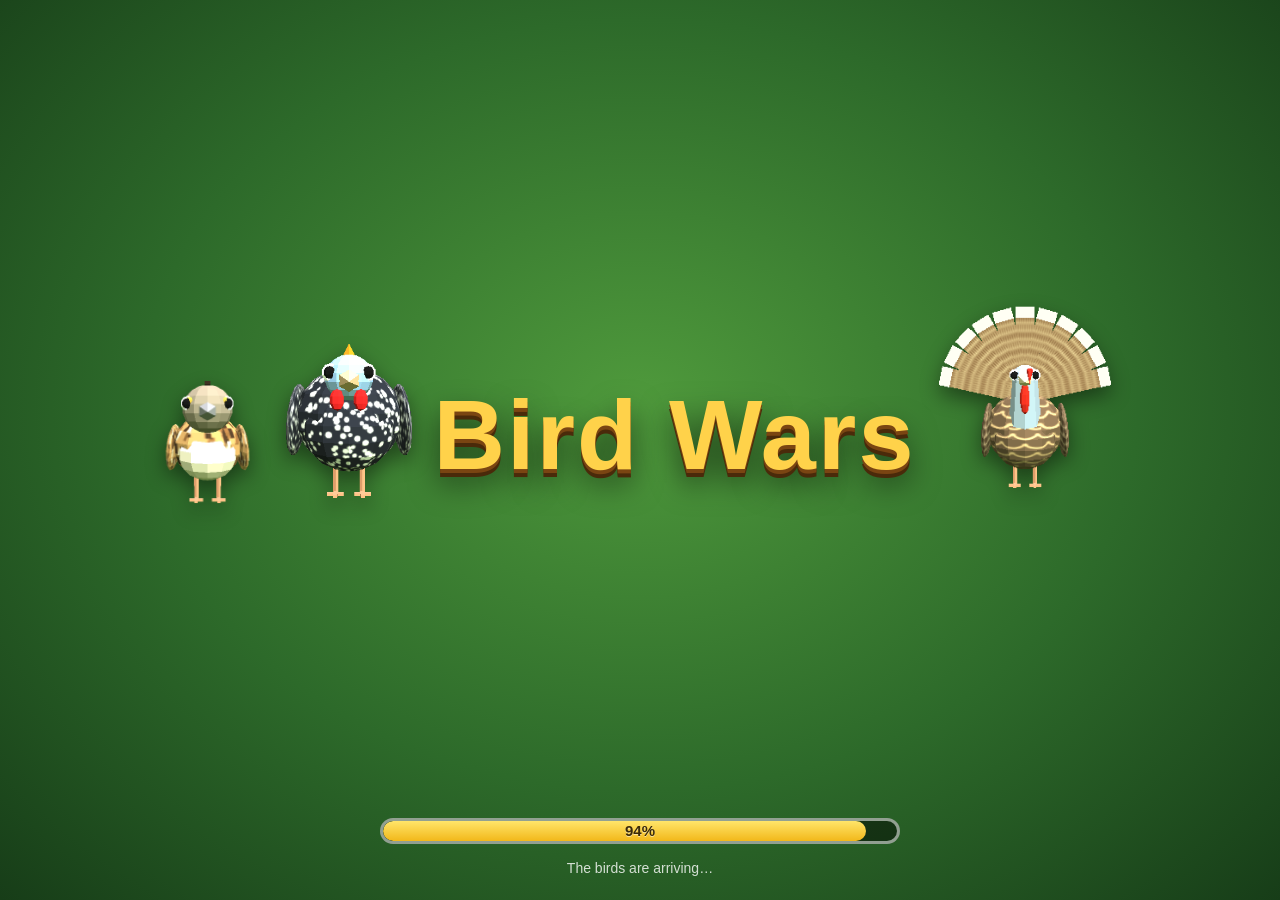
==== commit 4807642a: "HUD: health/stamina/quest/birds in bottom-left; x2 time speed unlocked for rubies Co-Authored-By: Cl" ====
--- a/bird-fortress/index.html
+++ b/bird-fortress/index.html
@@ -332,6 +332,10 @@
   #toasts { transform:scale(var(--ui)); transform-origin:bottom center; left:4vw; }
   #leftinfo { top:calc(130px * var(--ui)); }
 }
+/* Здоровье, стамина, задание и птицы — в левом нижнем углу (джойстик сдвинут правее) */
+#leftinfo { top:auto !important; bottom:calc(max(10px,env(safe-area-inset-bottom)) + 4px); left:calc(max(10px,env(safe-area-inset-left)) + 4px); width:min(30vw,190px); transform-origin:bottom left; }
+#btn-speed { min-width:44px; font-weight:900; font-size:15px; }
+#btn-speed.x2 { background:linear-gradient(#e8203a,#a01028); color:#fff; }
 </style>
 </head>
 <body>
@@ -427,7 +431,7 @@
       <div id="waveinfo"></div>
       <div id="bossbar" class="hidden"><span id="bossname"></span><div class="bb"><i id="bosshp"></i></div></div>
     </div>
-    <div id="topright"><span id="daytxt"></span><button class="sq" id="btn-view" title="1st / 3rd person (V)">👁</button><button class="sq" id="btn-pause">⏸</button></div>
+    <div id="topright"><span id="daytxt"></span><button class="sq" id="btn-speed">x1</button><button class="sq" id="btn-view" title="1st / 3rd person (V)">👁</button><button class="sq" id="btn-pause">⏸</button></div>
   </div>
   <div id="leftinfo">
     <div class="phb">❤️<div class="hpbar"><i id="php"></i><span id="phptxt"></span></div></div>
@@ -541,16 +545,16 @@
   <button class="big" id="rot-ok" style="width:240px" data-i18n="rotate_ok"></button>
 </div>
 
-<script src="js/three.min.js?v=202611080721"></script>
-<script src="js/data.js?v=202611080721"></script>
-<script src="js/i18n_data.js?v=202611080721"></script>
-<script src="js/i18n.js?v=202611080721"></script>
-<script src="js/i18n_extra.js?v=202611080721"></script>
-<script src="js/audio.js?v=202611080721"></script>
-<script src="js/models.js?v=202611080721"></script>
-<script src="js/world.js?v=202611080721"></script>
-<script src="js/net.js?v=202611080721"></script>
-<script src="js/game.js?v=202611080721"></script>
-<script src="js/ui.js?v=202611080721"></script>
+<script src="js/three.min.js?v=202611080758"></script>
+<script src="js/data.js?v=202611080758"></script>
+<script src="js/i18n_data.js?v=202611080758"></script>
+<script src="js/i18n.js?v=202611080758"></script>
+<script src="js/i18n_extra.js?v=202611080758"></script>
+<script src="js/audio.js?v=202611080758"></script>
+<script src="js/models.js?v=202611080758"></script>
+<script src="js/world.js?v=202611080758"></script>
+<script src="js/net.js?v=202611080758"></script>
+<script src="js/game.js?v=202611080758"></script>
+<script src="js/ui.js?v=202611080758"></script>
 </body>
 </html>
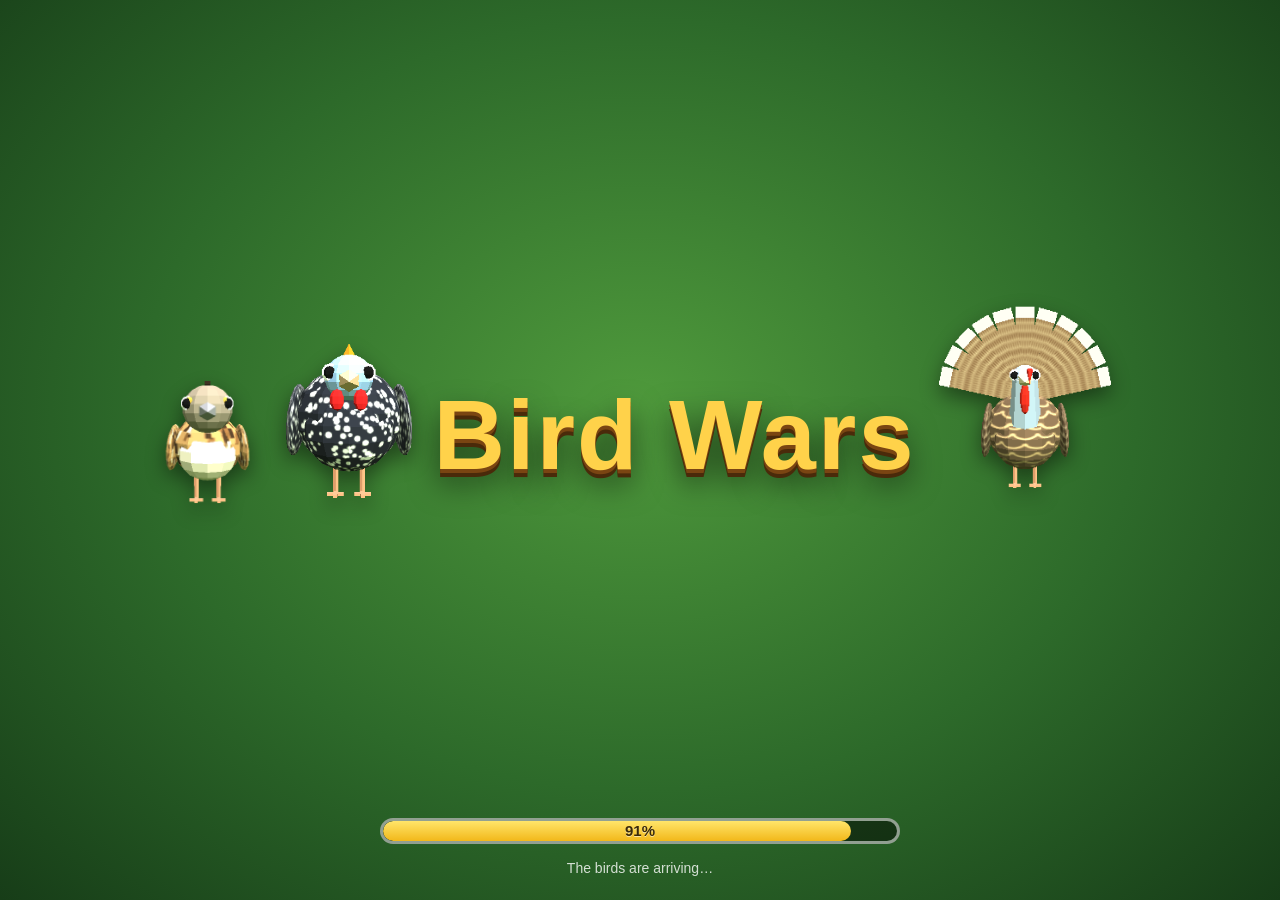
==== commit 1e1b9b7f: "Results screen: button no longer overlaps text, stats scroll above it Co-Authored-By: Claude Opus 5." ====
--- a/bird-fortress/index.html
+++ b/bird-fortress/index.html
@@ -206,7 +206,10 @@
 #over .results h1 { color:#c0301a; font-size:clamp(26px,6vw,40px); margin:0 0 4px; text-shadow:none; }
 .rsub { font-size:13px; opacity:.85; margin-bottom:10px; }
 .rgrid { display:grid; grid-template-columns:repeat(auto-fill,minmax(150px,1fr)); gap:5px; text-align:left; }
-#over-menu { position:sticky; bottom:0; width:min(80vw,320px); }
+#over-menu { position:static; flex-shrink:0; width:min(80vw,320px); margin:8px auto 0; }
+/* окно итогов: текст и статистика прокручиваются, кнопка всегда отдельно снизу и ничего не перекрывает */
+#over .results { display:flex; flex-direction:column; overflow:hidden !important; max-height:calc(92vh / var(--ui)); }
+#overtxt { flex:1 1 auto; min-height:0; overflow-y:auto; touch-action:pan-y; -webkit-overflow-scrolling:touch; }
 @media (max-height:430px) { #over .results { padding:8px 12px; } #over .results h1 { font-size:24px; } .rs { padding:3px 6px; font-size:12px; } .rs .ri { font-size:16px; } .rs b { font-size:14px; } .rnote { margin:6px 0; } .rsub { margin-bottom:6px; } }
 .rs { display:flex; align-items:center; gap:8px; background:#fff; border:2px solid #e0c890; border-radius:10px; padding:6px 8px; font-size:13px; }
 .rs .ri { font-size:20px; width:24px; text-align:center; } .rs .rl { flex:1; } .rs b { font-size:16px; color:#6a3a10; font-variant-numeric:tabular-nums; }
@@ -545,16 +548,16 @@
   <button class="big" id="rot-ok" style="width:240px" data-i18n="rotate_ok"></button>
 </div>
 
-<script src="js/three.min.js?v=202611080758"></script>
-<script src="js/data.js?v=202611080758"></script>
-<script src="js/i18n_data.js?v=202611080758"></script>
-<script src="js/i18n.js?v=202611080758"></script>
-<script src="js/i18n_extra.js?v=202611080758"></script>
-<script src="js/audio.js?v=202611080758"></script>
-<script src="js/models.js?v=202611080758"></script>
-<script src="js/world.js?v=202611080758"></script>
-<script src="js/net.js?v=202611080758"></script>
-<script src="js/game.js?v=202611080758"></script>
-<script src="js/ui.js?v=202611080758"></script>
+<script src="js/three.min.js?v=202611080810"></script>
+<script src="js/data.js?v=202611080810"></script>
+<script src="js/i18n_data.js?v=202611080810"></script>
+<script src="js/i18n.js?v=202611080810"></script>
+<script src="js/i18n_extra.js?v=202611080810"></script>
+<script src="js/audio.js?v=202611080810"></script>
+<script src="js/models.js?v=202611080810"></script>
+<script src="js/world.js?v=202611080810"></script>
+<script src="js/net.js?v=202611080810"></script>
+<script src="js/game.js?v=202611080810"></script>
+<script src="js/ui.js?v=202611080810"></script>
 </body>
 </html>
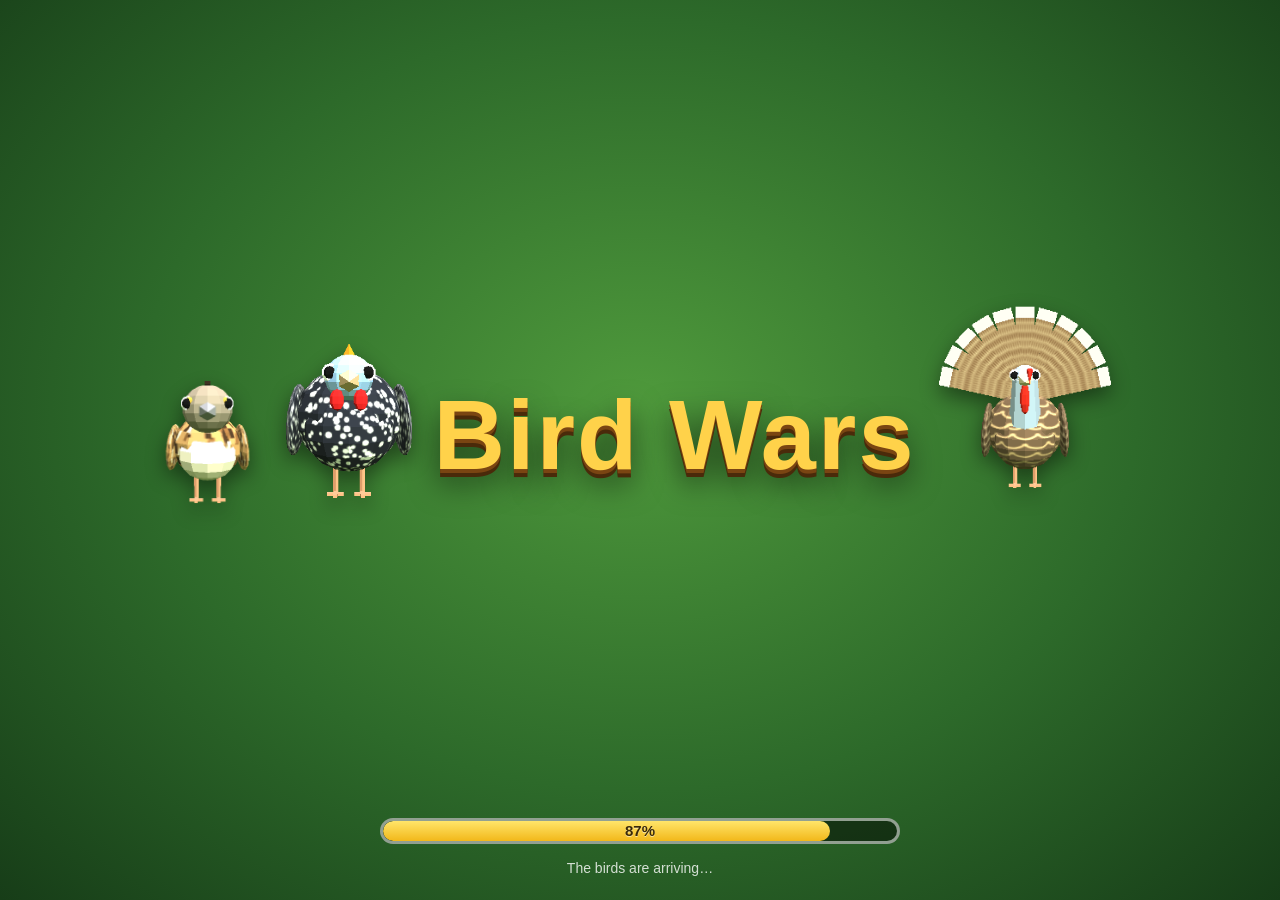
==== commit 532b916e: "Test promo DAY49 (+49 days); more detailed helicopter Co-Authored-By: Claude Opus 5.5 <noreply@anthr" ====
--- a/bird-fortress/index.html
+++ b/bird-fortress/index.html
@@ -548,16 +548,16 @@
   <button class="big" id="rot-ok" style="width:240px" data-i18n="rotate_ok"></button>
 </div>
 
-<script src="js/three.min.js?v=202611080810"></script>
-<script src="js/data.js?v=202611080810"></script>
-<script src="js/i18n_data.js?v=202611080810"></script>
-<script src="js/i18n.js?v=202611080810"></script>
-<script src="js/i18n_extra.js?v=202611080810"></script>
-<script src="js/audio.js?v=202611080810"></script>
-<script src="js/models.js?v=202611080810"></script>
-<script src="js/world.js?v=202611080810"></script>
-<script src="js/net.js?v=202611080810"></script>
-<script src="js/game.js?v=202611080810"></script>
-<script src="js/ui.js?v=202611080810"></script>
+<script src="js/three.min.js?v=202611080946"></script>
+<script src="js/data.js?v=202611080946"></script>
+<script src="js/i18n_data.js?v=202611080946"></script>
+<script src="js/i18n.js?v=202611080946"></script>
+<script src="js/i18n_extra.js?v=202611080946"></script>
+<script src="js/audio.js?v=202611080946"></script>
+<script src="js/models.js?v=202611080946"></script>
+<script src="js/world.js?v=202611080946"></script>
+<script src="js/net.js?v=202611080946"></script>
+<script src="js/game.js?v=202611080946"></script>
+<script src="js/ui.js?v=202611080946"></script>
 </body>
 </html>
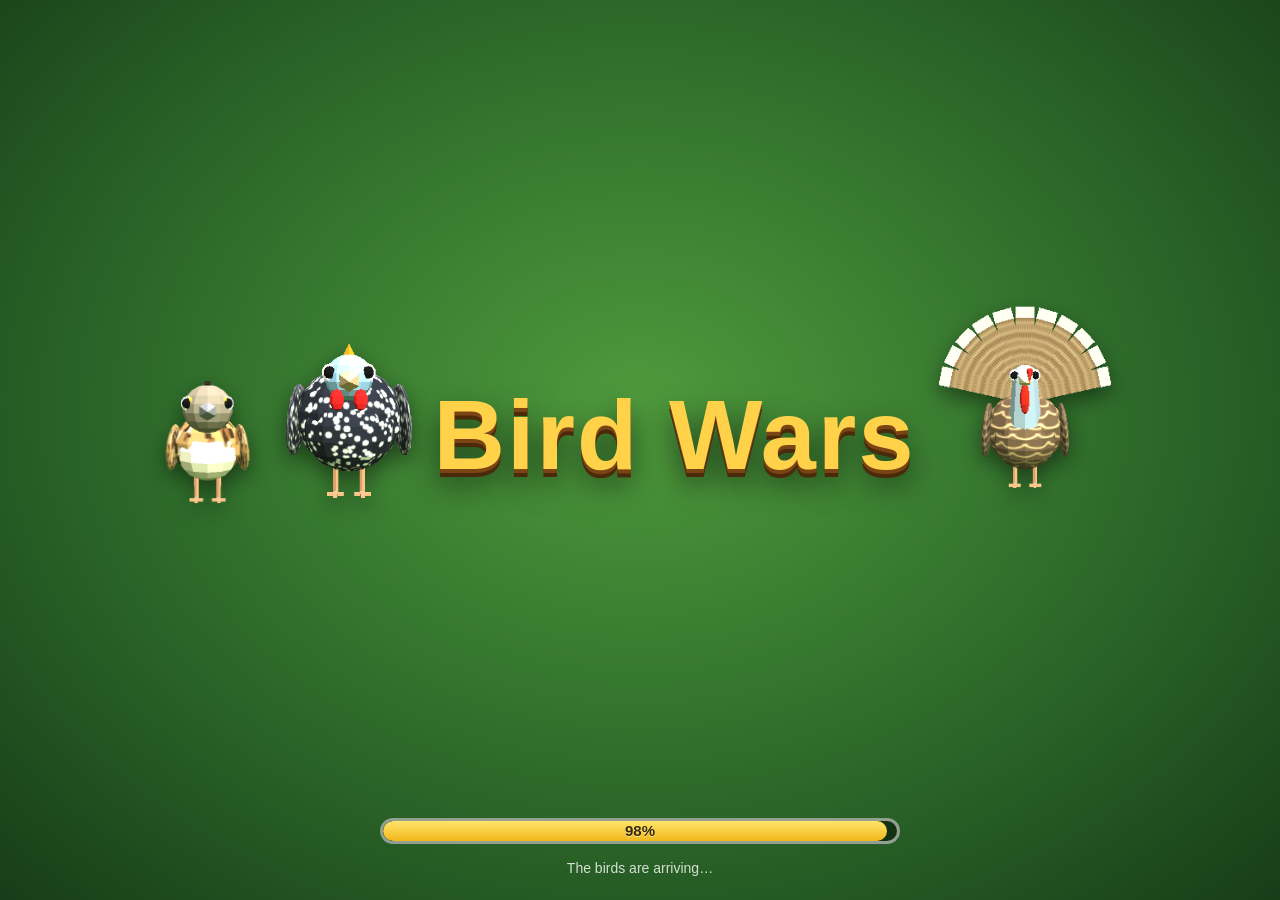
==== commit a73ea9ac: "Victory screen: all birds keep flying in circles over the base Co-Authored-By: Claude Opus 5.5 <nore" ====
--- a/bird-fortress/index.html
+++ b/bird-fortress/index.html
@@ -548,16 +548,16 @@
   <button class="big" id="rot-ok" style="width:240px" data-i18n="rotate_ok"></button>
 </div>
 
-<script src="js/three.min.js?v=202611080946"></script>
-<script src="js/data.js?v=202611080946"></script>
-<script src="js/i18n_data.js?v=202611080946"></script>
-<script src="js/i18n.js?v=202611080946"></script>
-<script src="js/i18n_extra.js?v=202611080946"></script>
-<script src="js/audio.js?v=202611080946"></script>
-<script src="js/models.js?v=202611080946"></script>
-<script src="js/world.js?v=202611080946"></script>
-<script src="js/net.js?v=202611080946"></script>
-<script src="js/game.js?v=202611080946"></script>
-<script src="js/ui.js?v=202611080946"></script>
+<script src="js/three.min.js?v=202611080949"></script>
+<script src="js/data.js?v=202611080949"></script>
+<script src="js/i18n_data.js?v=202611080949"></script>
+<script src="js/i18n.js?v=202611080949"></script>
+<script src="js/i18n_extra.js?v=202611080949"></script>
+<script src="js/audio.js?v=202611080949"></script>
+<script src="js/models.js?v=202611080949"></script>
+<script src="js/world.js?v=202611080949"></script>
+<script src="js/net.js?v=202611080949"></script>
+<script src="js/game.js?v=202611080949"></script>
+<script src="js/ui.js?v=202611080949"></script>
 </body>
 </html>
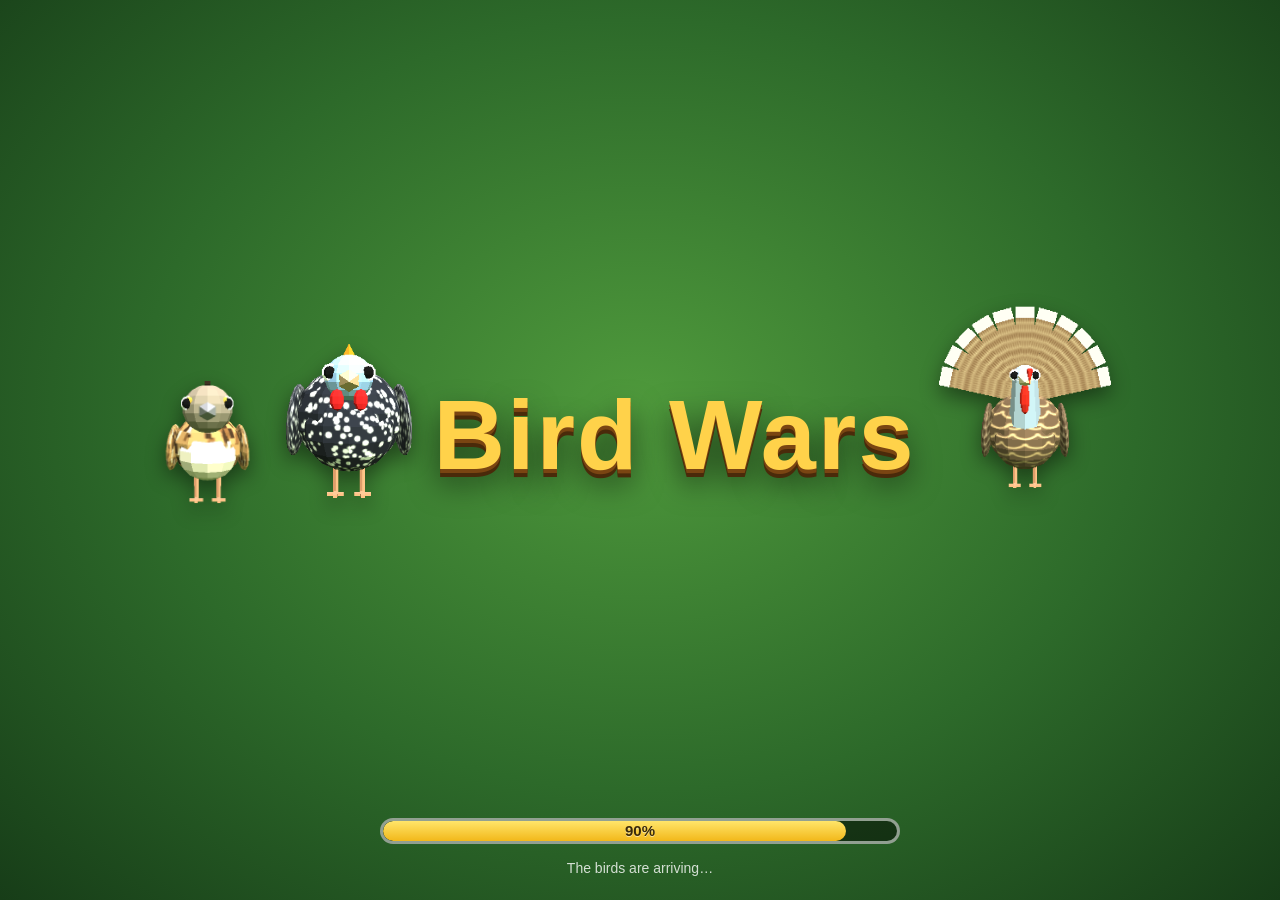
==== commit 6944091f: "Gate level 6: bunker gate with fast sliding doors that open for players Co-Authored-By: Claude Opus " ====
--- a/bird-fortress/index.html
+++ b/bird-fortress/index.html
@@ -548,16 +548,16 @@
   <button class="big" id="rot-ok" style="width:240px" data-i18n="rotate_ok"></button>
 </div>
 
-<script src="js/three.min.js?v=202611080949"></script>
-<script src="js/data.js?v=202611080949"></script>
-<script src="js/i18n_data.js?v=202611080949"></script>
-<script src="js/i18n.js?v=202611080949"></script>
-<script src="js/i18n_extra.js?v=202611080949"></script>
-<script src="js/audio.js?v=202611080949"></script>
-<script src="js/models.js?v=202611080949"></script>
-<script src="js/world.js?v=202611080949"></script>
-<script src="js/net.js?v=202611080949"></script>
-<script src="js/game.js?v=202611080949"></script>
-<script src="js/ui.js?v=202611080949"></script>
+<script src="js/three.min.js?v=202611080958"></script>
+<script src="js/data.js?v=202611080958"></script>
+<script src="js/i18n_data.js?v=202611080958"></script>
+<script src="js/i18n.js?v=202611080958"></script>
+<script src="js/i18n_extra.js?v=202611080958"></script>
+<script src="js/audio.js?v=202611080958"></script>
+<script src="js/models.js?v=202611080958"></script>
+<script src="js/world.js?v=202611080958"></script>
+<script src="js/net.js?v=202611080958"></script>
+<script src="js/game.js?v=202611080958"></script>
+<script src="js/ui.js?v=202611080958"></script>
 </body>
 </html>
